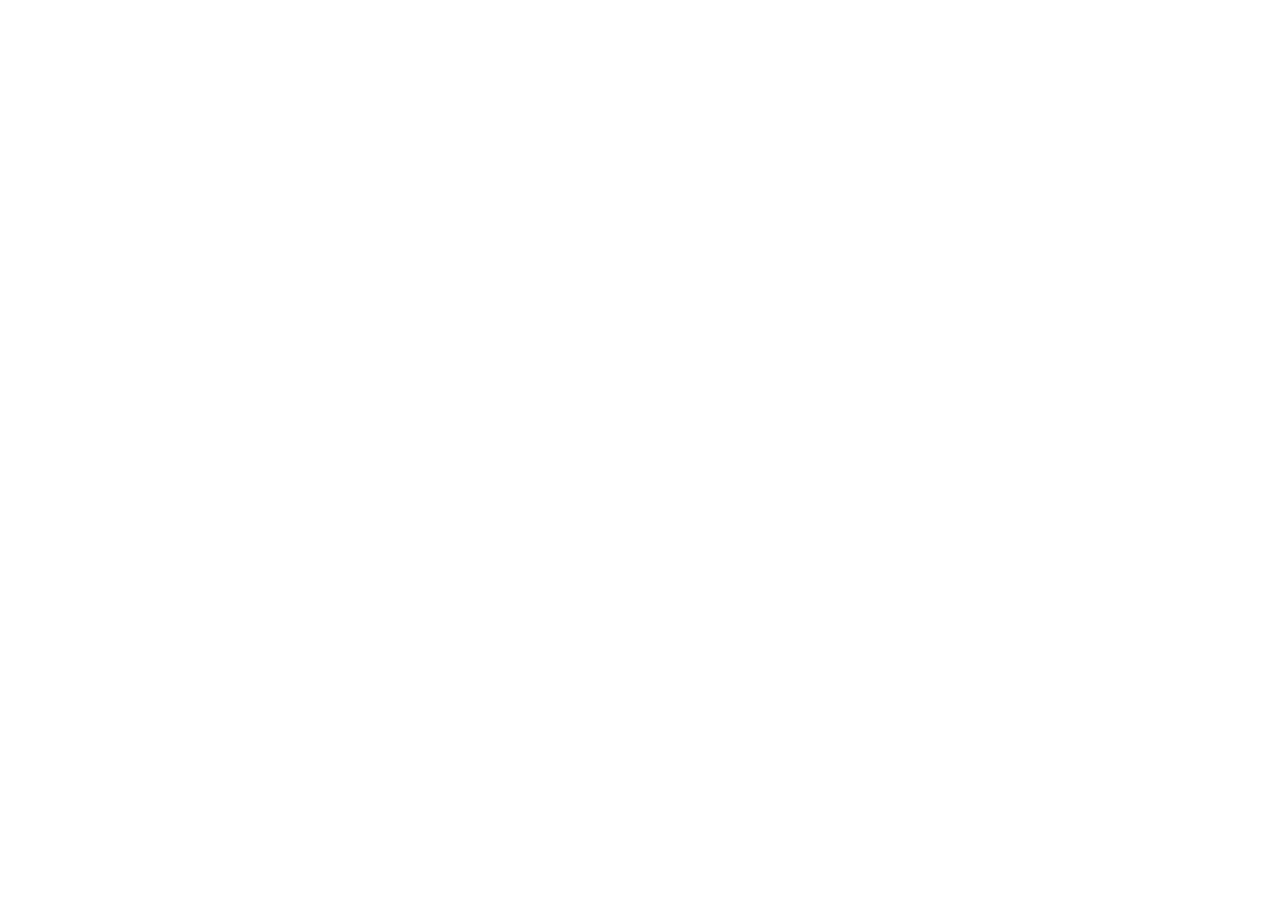
==== html/index.html @ 02416095 "estructura basica" ====
<!DOCTYPE html>
<html lang="en">
<head>
    <meta charset="UTF-8">
    <meta name="viewport" content="width=device-width, initial-scale=1.0">
    <link rel="stylesheet" href="../css/styles.css">
    <title>pagina personal</title>
</head>
<body>

</body>
</html>
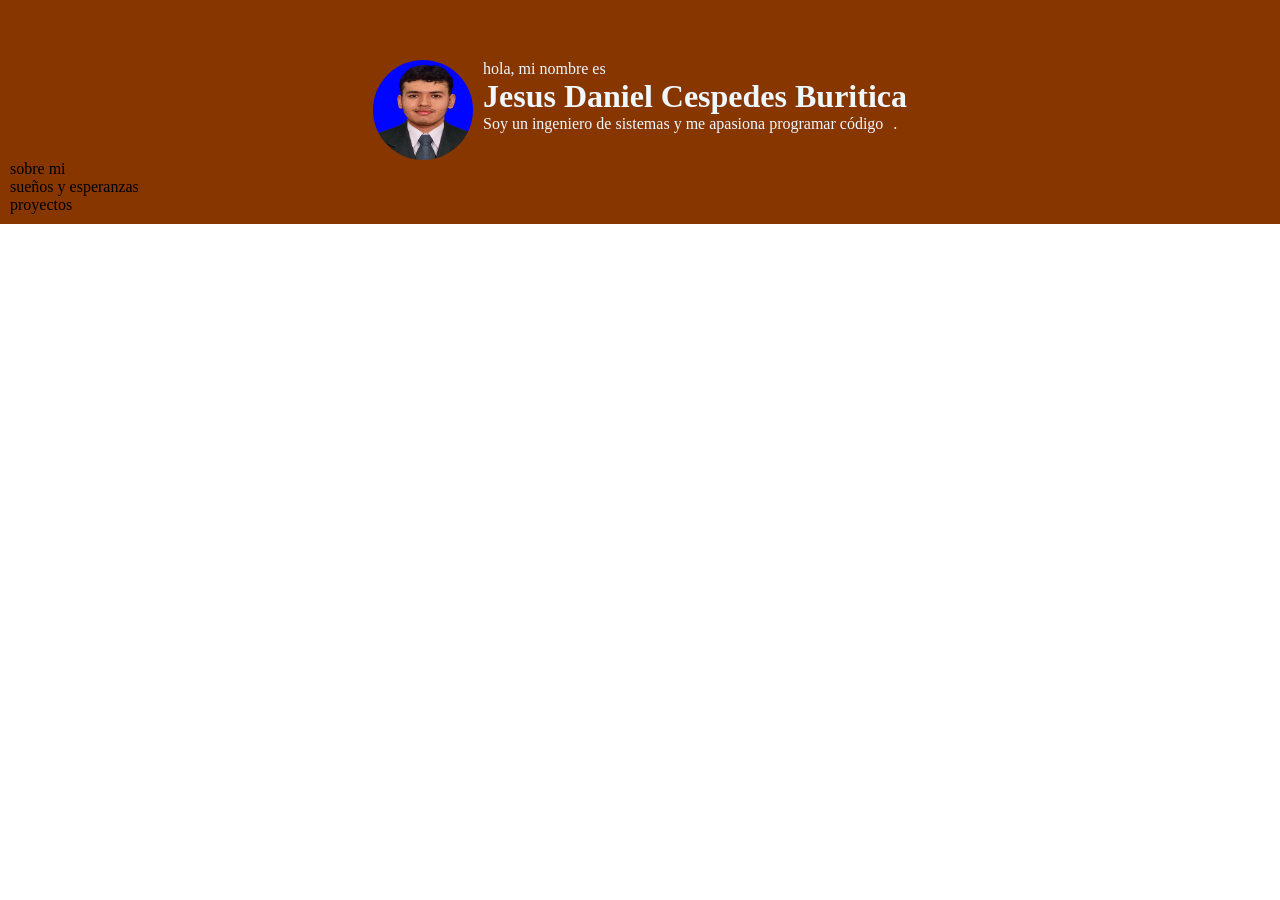
==== commit 46a11eb5: "se agregaron nuevos elementos base para seguir trabajando con ello" ====
--- a/html/index.html
+++ b/html/index.html
@@ -1,12 +1,48 @@
 <!DOCTYPE html>
 <html lang="en">
+
 <head>
-    <meta charset="UTF-8">
-    <meta name="viewport" content="width=device-width, initial-scale=1.0">
-    <link rel="stylesheet" href="../css/styles.css">
+    <meta charset="UTF-8" />
+    <meta name="viewport" content="width=device-width, initial-scale=1.0" />
+    <link rel="stylesheet" href="../css/styles.css" />
     <title>pagina personal</title>
-</head>
-<body>
+    </head>
+    
+    <body>
+      <div class="container">
+        <nav>
+        </nav>
+        <div class="primera">
+            <img class="img-cir"
+                src="../imagenes/DSC_8199 copia (1).jpg"
+                alt="foto" />
+            <div class="primera-v2">
+                <p>hola, mi nombre es</p>
+                <h1>Jesus Daniel Cespedes Buritica</h1>
+                <p>
+                    Soy un ingeniero de sistemas y me apasiona programar <a href="">código</a>.
+                </p>
+            </div>
+    
+        </div>
+        <div>
+        <div>
+            <p class="titulo">sobre mi</p>
+        </div>
+        <div>
+            <p class="titulo">sueños y esperanzas</p>
+        </div>
+        <div>
+            <p class="titulo">proyectos</p>
+        </div>
+        <div>
+            <p class="titulo"></p>
+        </div>
+        <div>
+            <p class="titulo"></p>
+        </div>
+    </div>
+      </div>
+</body>
 
-</body>
 </html>
--- a/css/styles.css
+++ b/css/styles.css
@@ -0,0 +1,34 @@
+* {
+    margin: 0;
+    padding: 0;
+    box-sizing: border-box;
+}
+
+
+a{
+    text-decoration: none;
+    color: inherit;
+    margin-right: 10px;
+}
+.container{
+    background-color: rgb(135, 54, 0);
+    padding: 10px;
+    /* background-color:rgb(231 229 228 / var(--tw-bg-opacity)) */
+}
+.primera{
+    margin-top:50px ;
+    display: flex;
+    flex-direction: row;
+    justify-content: center;
+    color: aliceblue;
+}
+
+.img-cir{
+    height: 100px;
+    width: 100px;
+    margin-right:10px ;
+    border-radius: 50px;
+}
+.primera-v2{
+    flex-direction: column;
+}
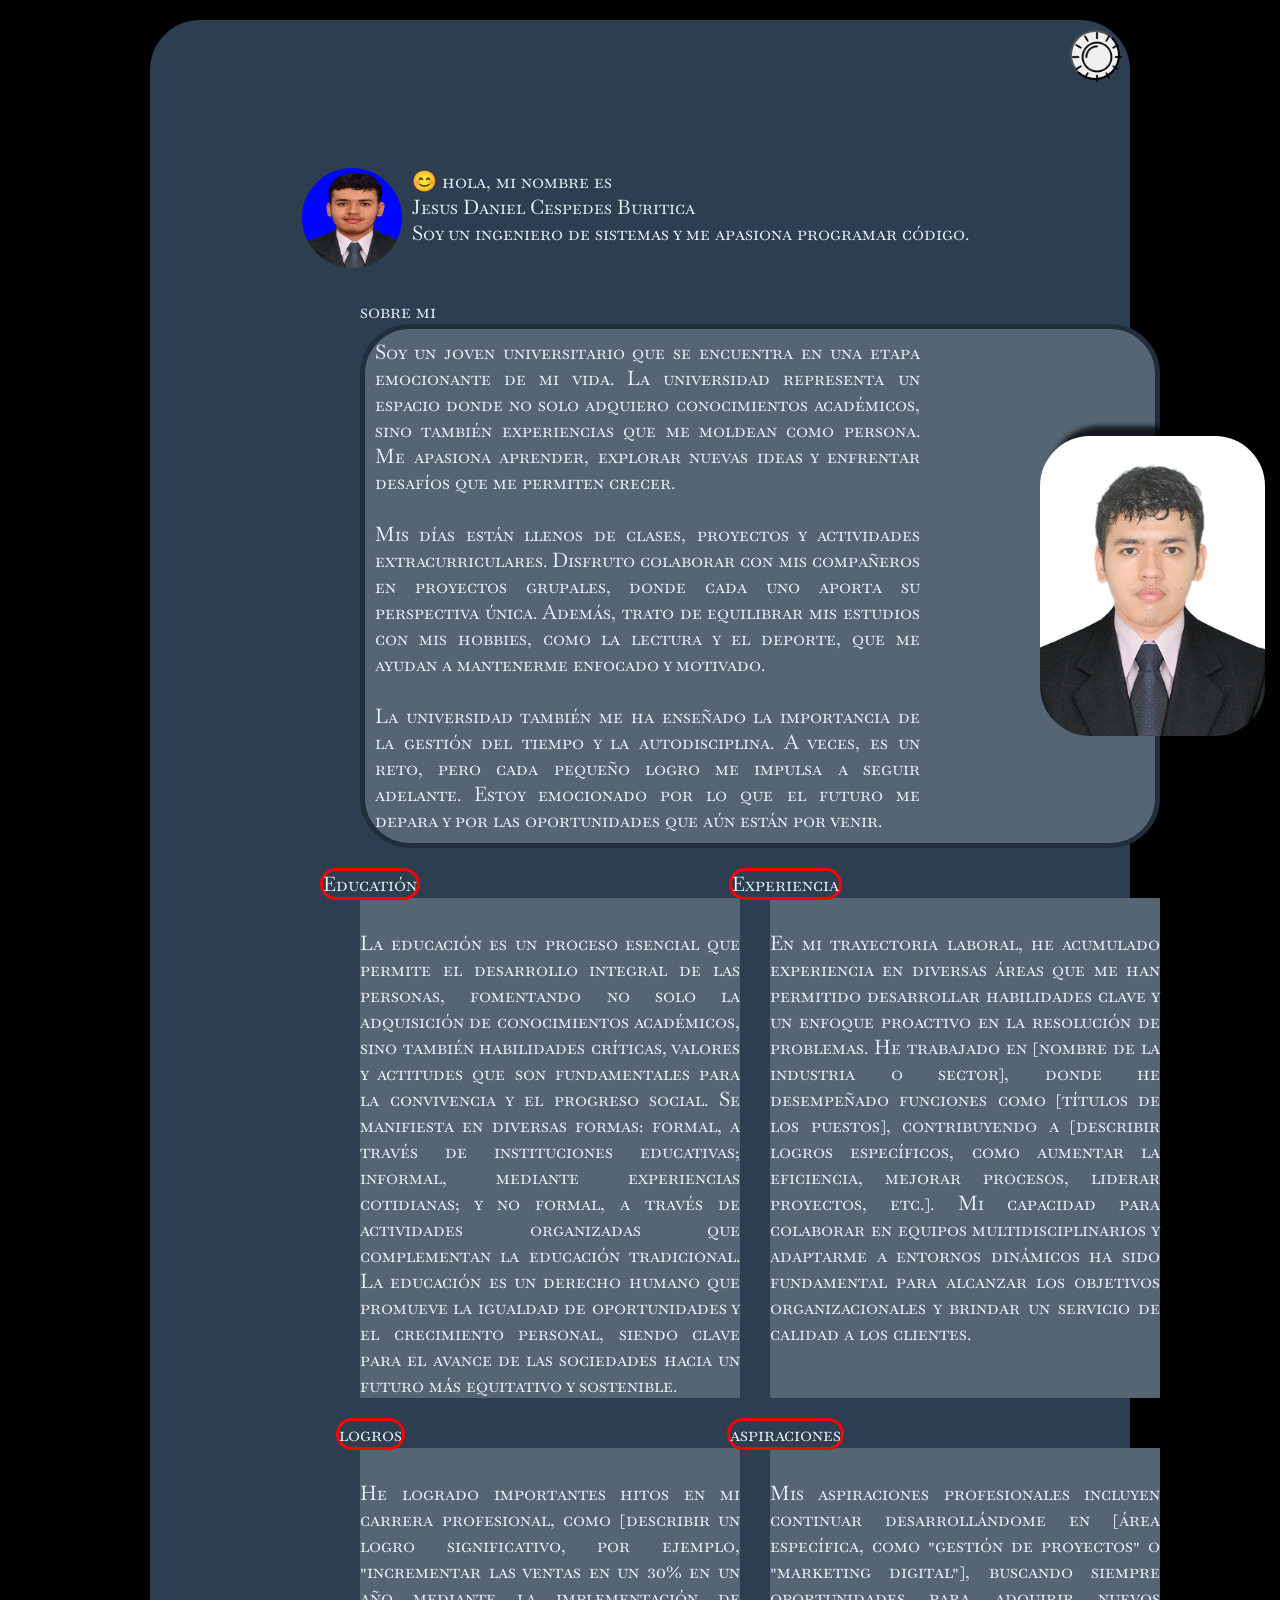
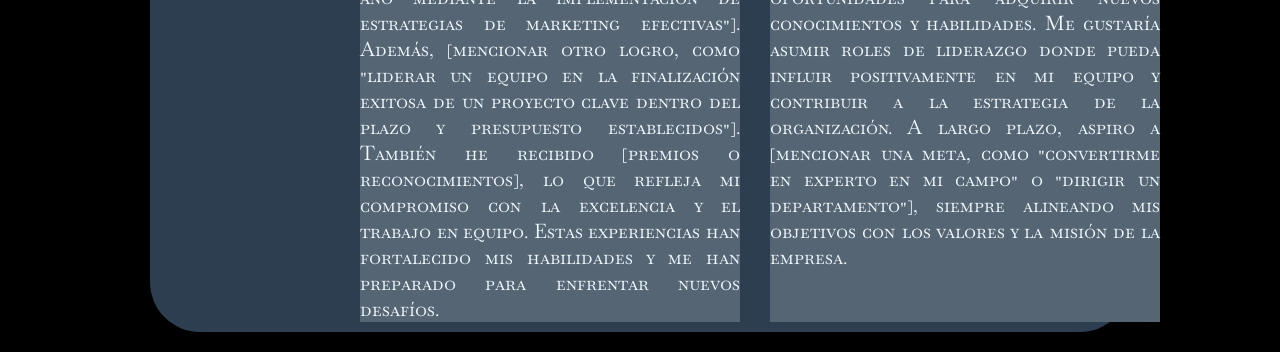
==== commit cd073b64: "se agrego un archivo js con algunas funciones interativas utilizando lo aprendido en poe" ====
--- a/html/index.html
+++ b/html/index.html
@@ -5,44 +5,124 @@
     <meta charset="UTF-8" />
     <meta name="viewport" content="width=device-width, initial-scale=1.0" />
     <link rel="stylesheet" href="../css/styles.css" />
+    <link rel="preconnect" href="https://fonts.googleapis.com">
+    <link class="emo-ico" rel="icon"
+        href="data:image/svg+xml,<svg xmlns='http://www.w3.org/2000/svg' viewBox='0 0 100 100'><text y='.9em' font-size='90'>😊</text></svg>">
+    <link rel="preconnect" href="https://fonts.gstatic.com" crossorigin>
+    <link href="https://fonts.googleapis.com/css2?family=Baskervville+SC&display=swap" rel="stylesheet">
     <title>pagina personal</title>
-    </head>
-    
-    <body>
-      <div class="container">
-        <nav>
-        </nav>
-        <div class="primera">
-            <img class="img-cir"
-                src="../imagenes/DSC_8199 copia (1).jpg"
-                alt="foto" />
-            <div class="primera-v2">
-                <p>hola, mi nombre es</p>
-                <h1>Jesus Daniel Cespedes Buritica</h1>
-                <p>
-                    Soy un ingeniero de sistemas y me apasiona programar <a href="">código</a>.
-                </p>
+</head>
+
+<body>
+    <div class="cont">
+        <div class="container">
+            <nav>
+                <ul>
+                    <!-- <li><a href="#">Home</a></li>
+                    <li><a href="#">About</a></li>
+                    <li><a href="#">Projects</a></li>
+                    <li><a href="#">Contact</a></li> -->
+                    <li> <button class="img-botton " type="button" onclick="alert('¡Botón clickeado!')"><img
+                                class="img-botton" src="../imagenes/sun_7617300.png" alt=""></li>
+                </ul>
+            </nav>
+            <div class="container-2">
+                <img class="img-cir" src="../imagenes/DSC_8199 copia (1).jpg" alt="foto" />
+                <div class="primera-v22">
+                    <p> <span class="emo" type="button"">😊</> hola, mi nombre es</p>
+                    <h1>Jesus Daniel Cespedes Buritica</h1>
+                    <p>
+                        Soy un ingeniero de sistemas y me apasiona programar <a class="code"
+                            href="https://github.com/zak-spec/Mi-persona">código.</a>
+                    </p>
+                </div>
             </div>
-    
+            <div class="container-3">
+                <p>sobre mi</p>
+                <div class="container-v32">
+                    <p class="t">
+                        Soy un joven universitario que se encuentra en una etapa emocionante de mi vida. La universidad
+                        representa
+                        un espacio donde no solo adquiero conocimientos académicos, sino también experiencias que me
+                        moldean como
+                        persona. Me apasiona aprender, explorar nuevas ideas y enfrentar desafíos que me permiten
+                        crecer. <br><br>
+
+                        Mis días están llenos de clases, proyectos y actividades extracurriculares. Disfruto colaborar
+                        con mis
+                        compañeros en proyectos grupales, donde cada uno aporta su perspectiva única. Además, trato de
+                        equilibrar
+                        mis estudios con mis hobbies, como la lectura y el deporte, que me ayudan a mantenerme enfocado
+                        y motivado.
+                        <br><br>
+                        La universidad también me ha enseñado la importancia de la gestión del tiempo y la
+                        autodisciplina. A veces,
+                        es un reto, pero cada pequeño logro me impulsa a seguir adelante. Estoy emocionado por lo que el
+                        futuro me
+                        depara y por las oportunidades que aún están por venir.
+                    </p>
+                    <img class="img-nor" src="../imagenes/9f741258-84af-4cb3-830f-967bfd6308af.jpg" alt="">
+                </div>
+            </div>
+            <div class="container-4">
+                <div class="uno">
+                    <p class="titulo">Educatión</p>
+                    <p>La educación es un proceso esencial que permite el desarrollo integral de las personas,
+                        fomentando no solo la adquisición de conocimientos académicos, sino también habilidades
+                        críticas, valores y actitudes que son fundamentales para la convivencia y el progreso social. Se
+                        manifiesta en diversas formas: formal, a través de instituciones educativas; informal, mediante
+                        experiencias cotidianas; y no formal, a través de actividades organizadas que complementan la
+                        educación tradicional. La educación es un derecho humano que promueve la igualdad de
+                        oportunidades y el crecimiento personal, siendo clave para el avance de las sociedades hacia un
+                        futuro más equitativo y sostenible.
+
+                    </p>
+                    <p></p>
+                </div>
+                <div class="dos">
+                    <p class="titulo">Experiencia</p>
+                    <p>En mi trayectoria laboral, he acumulado experiencia en diversas áreas que me han permitido
+                        desarrollar habilidades clave y un enfoque proactivo en la resolución de problemas. He trabajado
+                        en [nombre de la industria o sector], donde he desempeñado funciones como [títulos de los
+                        puestos], contribuyendo a [describir logros específicos, como aumentar la eficiencia, mejorar
+                        procesos, liderar proyectos, etc.]. Mi capacidad para colaborar en equipos multidisciplinarios y
+                        adaptarme a entornos dinámicos ha sido fundamental para alcanzar los objetivos organizacionales
+                        y brindar un servicio de calidad a los clientes.
+
+                    </p>
+
+                </div>
+                <div class="tres">
+                    <p class="titulo">logros</p>
+                    <p>He logrado importantes hitos en mi carrera profesional, como [describir un logro significativo,
+                        por ejemplo, "incrementar las ventas en un 30% en un año mediante la implementación de
+                        estrategias de marketing efectivas"]. Además, [mencionar otro logro, como "liderar un equipo en
+                        la finalización exitosa de un proyecto clave dentro del plazo y presupuesto establecidos"].
+                        También he recibido [premios o reconocimientos], lo que refleja mi compromiso con la excelencia
+                        y el trabajo en equipo. Estas experiencias han fortalecido mis habilidades y me han preparado
+                        para enfrentar nuevos desafíos.
+
+                    </p>
+
+                </div>
+                <div class="cuatro">
+                    <p class="titulo">aspiraciones</p>
+                    <p>Mis aspiraciones profesionales incluyen continuar desarrollándome en [área específica, como
+                        "gestión de proyectos" o "marketing digital"], buscando siempre oportunidades para adquirir
+                        nuevos conocimientos y habilidades. Me gustaría asumir roles de liderazgo donde pueda influir
+                        positivamente en mi equipo y contribuir a la estrategia de la organización. A largo plazo,
+                        aspiro a [mencionar una meta, como "convertirme en experto en mi campo" o "dirigir un
+                        departamento"], siempre alineando mis objetivos con los valores y la misión de la empresa.
+
+                    </p>
+
+                </div>
+            </div>
         </div>
-        <div>
-        <div>
-            <p class="titulo">sobre mi</p>
-        </div>
-        <div>
-            <p class="titulo">sueños y esperanzas</p>
-        </div>
-        <div>
-            <p class="titulo">proyectos</p>
-        </div>
-        <div>
-            <p class="titulo"></p>
-        </div>
-        <div>
-            <p class="titulo"></p>
-        </div>
+        <script src="../js/scripts.js"></script>
+
     </div>
-      </div>
+
 </body>
 
 </html>
--- a/css/styles.css
+++ b/css/styles.css
@@ -1,7 +1,12 @@
 * {
     margin: 0;
-    padding: 0;
+    padding: 0px;
     box-sizing: border-box;
+    font-size: 20px;
+    color: aliceblue;
+    font-family: "Baskervville SC", serif;
+    font-weight: 400;
+    font-style: normal;
 }
 
 
@@ -10,12 +15,37 @@
     color: inherit;
     margin-right: 10px;
 }
+ul {
+    display: flex;
+    flex-direction: row;
+    list-style: none;
+    gap: 200px;
+    justify-content: end;
+
+}
+.cont{
+    /* width: 100%;
+    height: 100%; */
+    padding: 20px;
+    padding-left: 150px;
+    background-color: rgb(0, 0, 0);
+    padding-right: 150px;
+}
 .container{
-    background-color: rgb(135, 54, 0);
+    background-color: rgb(44, 62, 80);
     padding: 10px;
-    /* background-color:rgb(231 229 228 / var(--tw-bg-opacity)) */
+    /* height: 100vh; */
+    display: flex;
+    /* justify-content: center; 
+    align-items: center;  */
+    flex-direction: column;
+    border-radius: 50px;
+    gap: 30px;
 }
-.primera{
+
+.container-2{
+    /* position: relative;
+    bottom: 300px; */
     margin-top:50px ;
     display: flex;
     flex-direction: row;
@@ -29,6 +59,119 @@
     margin-right:10px ;
     border-radius: 50px;
 }
-.primera-v2{
+.primera-v22{
     flex-direction: column;
+}
+/* .container-3{
+    display: flex;
+    flex-direction: column;
+    justify-content: center;
+    gap: 10px;
+} */
+.container-4 {
+    position: relative;
+    left: 200px;
+    display: grid;
+    grid-template-areas:
+        "uno dos"
+        "tres cuatro";
+    grid-template-columns: auto;
+    grid-template-rows: auto;
+    width: 800px;
+    gap: 30px;
+}
+
+.uno {
+
+    grid-area: uno;
+}
+
+.dos {
+    grid-area: dos;
+}
+
+.tres {
+    grid-area: tres;
+}
+
+.cuatro {
+    grid-area: cuatro;
+}
+
+.uno, .dos,.tres,.cuatro{
+    /* margin-top: 10px; */
+    display: flex;
+    flex-direction: column;
+    justify-items: center;
+    align-items: center;
+    /* height: 100px; 
+    width: 400px;  */
+    background-color: rgb(86, 101, 115);
+    gap: 0px;
+    padding: 0px;
+    text-align: justify; /* Justificar el texto */
+    margin-top: 20px;
+
+
+}
+
+.titulo{
+    border: solid red;
+    position: relative;
+    right: 180px;
+    bottom: 30px;
+    font-size: 20px;
+    color: aliceblue;
+    border-radius: 50px;
+}
+.img-nor {
+    position: relative;
+    left: 120px;
+    height: 300px;
+    width: 300px;
+    float: left;
+    border-radius: 50px;
+    -webkit-box-shadow: 9px -10px 5px 0px rgba(0,0,0,0.75);
+    -moz-box-shadow: 9px -10px 5px 0px rgba(0,0,0,0.75);
+    box-shadow: 9px -10px 5px 0px rgba(0,0,0,0.75);
+}
+.container-3{
+    width: 500px;
+    margin-left: 200px;
+    width: 800px;
+}
+
+.container-v32{
+    display: flex;
+    flex-direction: row;
+    justify-content: center;
+    align-items: center;
+    /* gap: 10px; */
+    /* margin-top: 10px; */
+    border: solid rgb(33, 47, 61 );
+    border-width: 5px; /* Ajusta el grosor del borde */  
+    border-radius: 50px;
+    padding: 10px;
+    background-color: rgb(86, 101, 115);
+}
+
+.t{
+    padding-right: 0px;
+    text-align: justify;
+}
+
+.img-botton {
+    height: 50px;
+    width: 50px;
+    /* border: solid red; */
+    border-radius: 50px;
+    cursor: pointer;
+
+}
+.emo{
+    border-radius: 100px;
+    cursor: pointer;
+}
+.code{
+    cursor: help;
 }
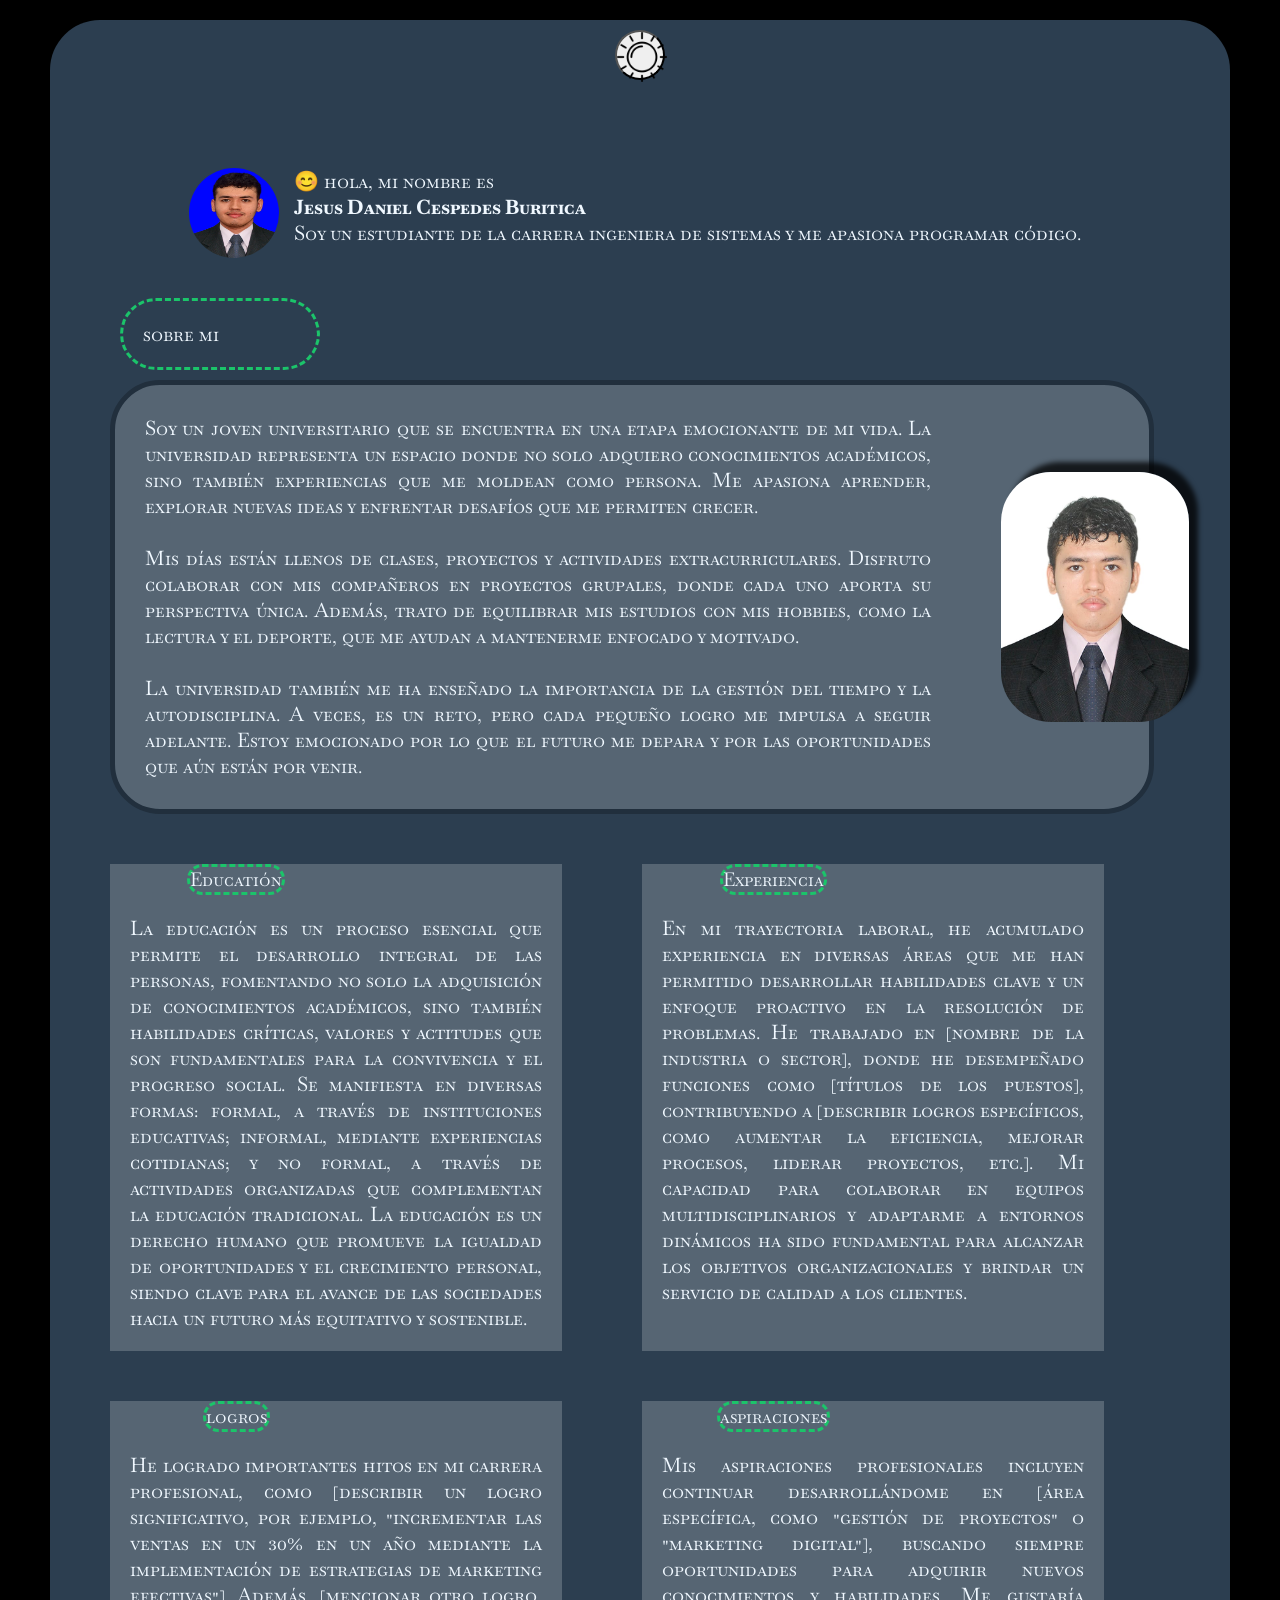
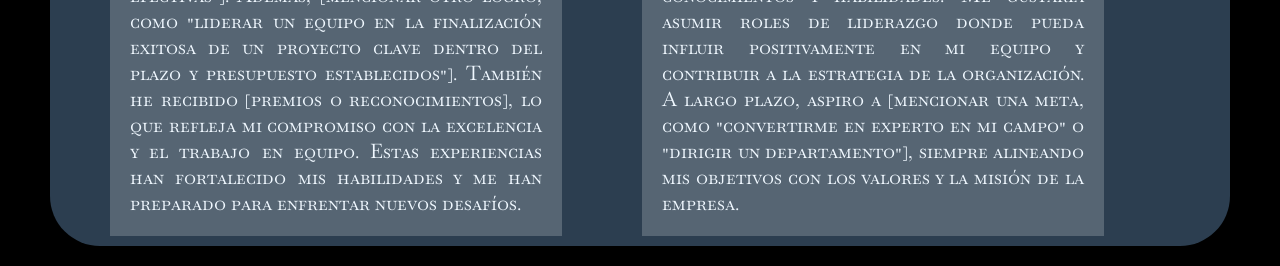
==== commit e087ff83: "nuevas funciones en js" ====
--- a/html/index.html
+++ b/html/index.html
@@ -14,7 +14,9 @@
 </head>
 
 <body>
+
     <div class="cont">
+        <canvas id="c"></canvas>
         <div class="container">
             <nav>
                 <ul>
@@ -29,16 +31,17 @@
             <div class="container-2">
                 <img class="img-cir" src="../imagenes/DSC_8199 copia (1).jpg" alt="foto" />
                 <div class="primera-v22">
-                    <p> <span class="emo" type="button"">😊</> hola, mi nombre es</p>
+                    <p> <span class="emo">😊</span> hola, mi nombre es</p>
                     <h1>Jesus Daniel Cespedes Buritica</h1>
                     <p>
-                        Soy un ingeniero de sistemas y me apasiona programar <a class="code"
-                            href="https://github.com/zak-spec/Mi-persona">código.</a>
+                        Soy un estudiante de la carrera ingeniera de sistemas y me apasiona programar <a class="code"
+                            href="">código.</a>
                     </p>
+                    <!-- https://github.com/zak-spec/Mi-persona -->
                 </div>
             </div>
             <div class="container-3">
-                <p>sobre mi</p>
+                <p class="sobre_mi">sobre mi</p>
                 <div class="container-v32">
                     <p class="t">
                         Soy un joven universitario que se encuentra en una etapa emocionante de mi vida. La universidad
--- a/css/styles.css
+++ b/css/styles.css
@@ -1,73 +1,86 @@
+/* Importar fuentes desde Google Fonts */
+@import url('https://fonts.googleapis.com/css2?family=Heebo:wght@100..900&family=Mingzat&family=Noto+Sans+Hanunoo&family=Pixelify+Sans:wght@400..700&display=swap');
+
+/* Estilos generales */
 * {
     margin: 0;
-    padding: 0px;
+    padding: 0;
     box-sizing: border-box;
     font-size: 20px;
-    color: aliceblue;
+  
+}
+
+body {
     font-family: "Baskervville SC", serif;
     font-weight: 400;
     font-style: normal;
-}
-
-
-a{
+    background: black; /* Fondo negro para el cuerpo */
+    color: aliceblue;
+    opacity: 10; /* 50% de transparencia */
+
+}
+
+a {
     text-decoration: none;
     color: inherit;
     margin-right: 10px;
 }
+
 ul {
     display: flex;
     flex-direction: row;
     list-style: none;
-    gap: 200px;
-    justify-content: end;
-
-}
-.cont{
-    /* width: 100%;
-    height: 100%; */
-    padding: 20px;
-    padding-left: 150px;
-    background-color: rgb(0, 0, 0);
-    padding-right: 150px;
-}
-.container{
+    gap: 200px; /* Espacio entre elementos de la lista */
+    justify-content: end; /* Alinear a la derecha */
+}
+
+.cont {
+    position: relative;
+    padding: 20px 150px; /* Padding superior/inferior y lateral */
+    overflow: hidden; /* Evitar barras de desplazamiento */
+    z-index: 1;
+}
+
+#c {
+    position: absolute; /* Para que el canvas se superponga al div */
+    top: 0;
+    left: 0;
+    z-index: 0; /* Asegura que el canvas esté detrás del contenido */
+    height: 100%;
+}
+
+.container {
+    position: relative;
     background-color: rgb(44, 62, 80);
     padding: 10px;
-    /* height: 100vh; */
-    display: flex;
-    /* justify-content: center; 
-    align-items: center;  */
+    display: flex;
     flex-direction: column;
     border-radius: 50px;
     gap: 30px;
-}
-
-.container-2{
-    /* position: relative;
-    bottom: 300px; */
-    margin-top:50px ;
+    z-index: 1;
+}
+
+.container-2 {
+    margin-top: 50px;
     display: flex;
     flex-direction: row;
     justify-content: center;
-    color: aliceblue;
-}
-
-.img-cir{
+}
+.code:hover {
+    color: #00ff00; /* Color verde */
+}
+.img-cir {
     height: 100px;
     width: 100px;
-    margin-right:10px ;
-    border-radius: 50px;
-}
-.primera-v22{
+    margin-right: 30px;
+    border-radius: 50px;
+    transition: transform 0.5s ease; /* Suavizar la transición */
+}
+
+.primera-v22 {
     flex-direction: column;
 }
-/* .container-3{
-    display: flex;
-    flex-direction: column;
-    justify-content: center;
-    gap: 10px;
-} */
+
 .container-4 {
     position: relative;
     left: 200px;
@@ -82,7 +95,6 @@
 }
 
 .uno {
-
     grid-area: uno;
 }
 
@@ -98,32 +110,27 @@
     grid-area: cuatro;
 }
 
-.uno, .dos,.tres,.cuatro{
-    /* margin-top: 10px; */
+.uno, .dos, .tres, .cuatro {
     display: flex;
     flex-direction: column;
     justify-items: center;
     align-items: center;
-    /* height: 100px; 
-    width: 400px;  */
     background-color: rgb(86, 101, 115);
-    gap: 0px;
-    padding: 0px;
+    gap: 0;
+    padding: 20px; /* Padding interno */
     text-align: justify; /* Justificar el texto */
     margin-top: 20px;
-
-
-}
-
-.titulo{
-    border: solid red;
+}
+
+.titulo {
+    border: dashed rgb(27, 196, 106);
     position: relative;
     right: 180px;
     bottom: 30px;
     font-size: 20px;
-    color: aliceblue;
-    border-radius: 50px;
-}
+    border-radius: 50px;
+}
+
 .img-nor {
     position: relative;
     left: 120px;
@@ -131,47 +138,168 @@
     width: 300px;
     float: left;
     border-radius: 50px;
-    -webkit-box-shadow: 9px -10px 5px 0px rgba(0,0,0,0.75);
-    -moz-box-shadow: 9px -10px 5px 0px rgba(0,0,0,0.75);
-    box-shadow: 9px -10px 5px 0px rgba(0,0,0,0.75);
-}
-.container-3{
-    width: 500px;
-    margin-left: 200px;
-    width: 800px;
-}
-
-.container-v32{
+    box-shadow: 9px -10px 5px 0px rgba(0, 0, 0, 0.75);
+}
+
+.container-3 {
+    width: 800px; /* Ancho de la tercera contenedor */
+    margin-left: 200px; /* Margen izquierdo */
+}
+
+.container-v32 {
     display: flex;
     flex-direction: row;
     justify-content: center;
     align-items: center;
-    /* gap: 10px; */
-    /* margin-top: 10px; */
-    border: solid rgb(33, 47, 61 );
-    border-width: 5px; /* Ajusta el grosor del borde */  
-    border-radius: 50px;
-    padding: 10px;
+    border: solid rgb(33, 47, 61);
+    border-width: 5px; /* Grosor del borde */
+    border-radius: 50px;
+    padding: 20px; /* Padding interno */
     background-color: rgb(86, 101, 115);
 }
-
-.t{
-    padding-right: 0px;
+.sobre_mi {
+width: 200px;
+    border: dashed rgb(27, 196, 106);
+    padding-right: 0;
     text-align: justify;
+    padding: 20px; /* Padding interno */
+border-radius: 50px;
+margin: 10px;
+}
+.t {
+
+    padding-right: 0;
+    text-align: justify;
+    padding: 20px; /* Padding interno */
 }
 
 .img-botton {
     height: 50px;
     width: 50px;
-    /* border: solid red; */
     border-radius: 50px;
     cursor: pointer;
-
-}
-.emo{
+}
+
+.emo {
     border-radius: 100px;
     cursor: pointer;
 }
-.code{
+
+.code {
     cursor: help;
-}+}
+
+canvas {
+    display: block; /* Mostrar el canvas como bloque */
+}
+
+.img-cir:hover {
+    transform: scale(1.5); /* Agrandar el círculo al 150% de su tamaño original */
+    margin-right: 30px; /* Margen derecho al hacer hover */
+}
+
+
+@media only screen and (max-width: 599px) {
+    ul {
+        flex-direction: column; /* Cambiar a columna en móviles */
+        gap: 20px; /* Reducir el espacio entre elementos */
+        justify-content: center; /* Centrar elementos */
+    }
+
+    .cont {
+        padding-left: 20px; /* Reducir el padding */
+        padding-right: 20px; /* Reducir el padding */
+    }
+
+    .container-4 {
+        left: 0; /* Alinear a la izquierda */
+        width: 100%; /* Ancho completo */
+        grid-template-areas:
+            "uno"
+            "dos"
+            "tres"
+            "cuatro"; /* Cambiar a una sola columna */
+    }
+
+    .img-cir {
+        height: 80px; /* Reducir tamaño de imagen */
+        width: 80px; /* Reducir tamaño de imagen */
+        margin-right: 0; /* Eliminar margen derecho */
+        margin-bottom: 10px; /* Añadir margen inferior */
+    }
+
+    .titulo {
+        right: 0; /* Alinear a la derecha */
+        bottom: 0; /* Alinear a la parte inferior */
+        font-size: 18px; /* Reducir tamaño de fuente */
+    }
+
+    .img-nor {
+        left: 0; /* Alinear a la izquierda */
+        height: 200px; /* Reducir tamaño de imagen */
+        width: 200px; /* Reducir tamaño de imagen */
+    }
+
+    .container-3 {
+        width: 100%; /* Ancho completo */
+        margin-left: 0; /* Eliminar margen izquierdo */
+    }
+
+    .container-v32 {
+        flex-direction: column; /* Cambiar a columna en móviles */
+        padding: 5px; /* Reducir padding */
+    }
+
+}
+/* Estilos para tablets */
+@media only screen and (min-width: 601px) and (max-width: 1314px) {
+    ul {
+        flex-direction: row; /* Mantener en fila para tablets */
+        gap: 50px; /* Ajustar el espacio entre elementos */
+        justify-content: center; /* Centrar elementos */
+    }
+
+    .cont {
+        padding-left: 50px; /* Ajustar el padding izquierdo */
+        padding-right: 50px; /* Ajustar el padding derecho */
+    }
+
+    .container-4 {
+        left: 0; /* Alinear a la izquierda */
+        width: 90%; /* Ancho casi completo */
+        grid-template-areas: 
+            "uno dos"
+            "tres cuatro"; /* Mantener la estructura de dos columnas */
+    }
+
+    .img-cir {
+        height: 90px; /* Ajustar tamaño de imagen */
+        width: 90px; /* Ajustar tamaño de imagen */
+        margin-right: 15px; /* Ajustar margen derecho */
+    }
+
+    .titulo {
+        right: 100px; /* Ajustar posición a la derecha */
+        bottom: 20px; /* Ajustar posición desde abajo */
+        font-size: 19px; /* Ajustar tamaño de fuente */
+    }
+
+    .img-nor {
+        left: 50px; /* Ajustar posición a la izquierda */
+        height: 250px; /* Ajustar tamaño de imagen */
+        width: 250px; /* Ajustar tamaño de imagen */
+    }
+
+    .container-3 {
+        width: 90%; /* Ancho casi completo */
+        margin-left: 0; /* Eliminar margen izquierdo */
+    }
+
+    .container-v32 {
+        flex-direction: row; /* Mantener en fila para tablets */
+        padding: 10px; /* Ajustar padding */
+    }
+    .uno,.dos,.tres,.cuatro,.container-3 {
+        margin-left: 50px; /* Ajustar padding */
+    }
+}
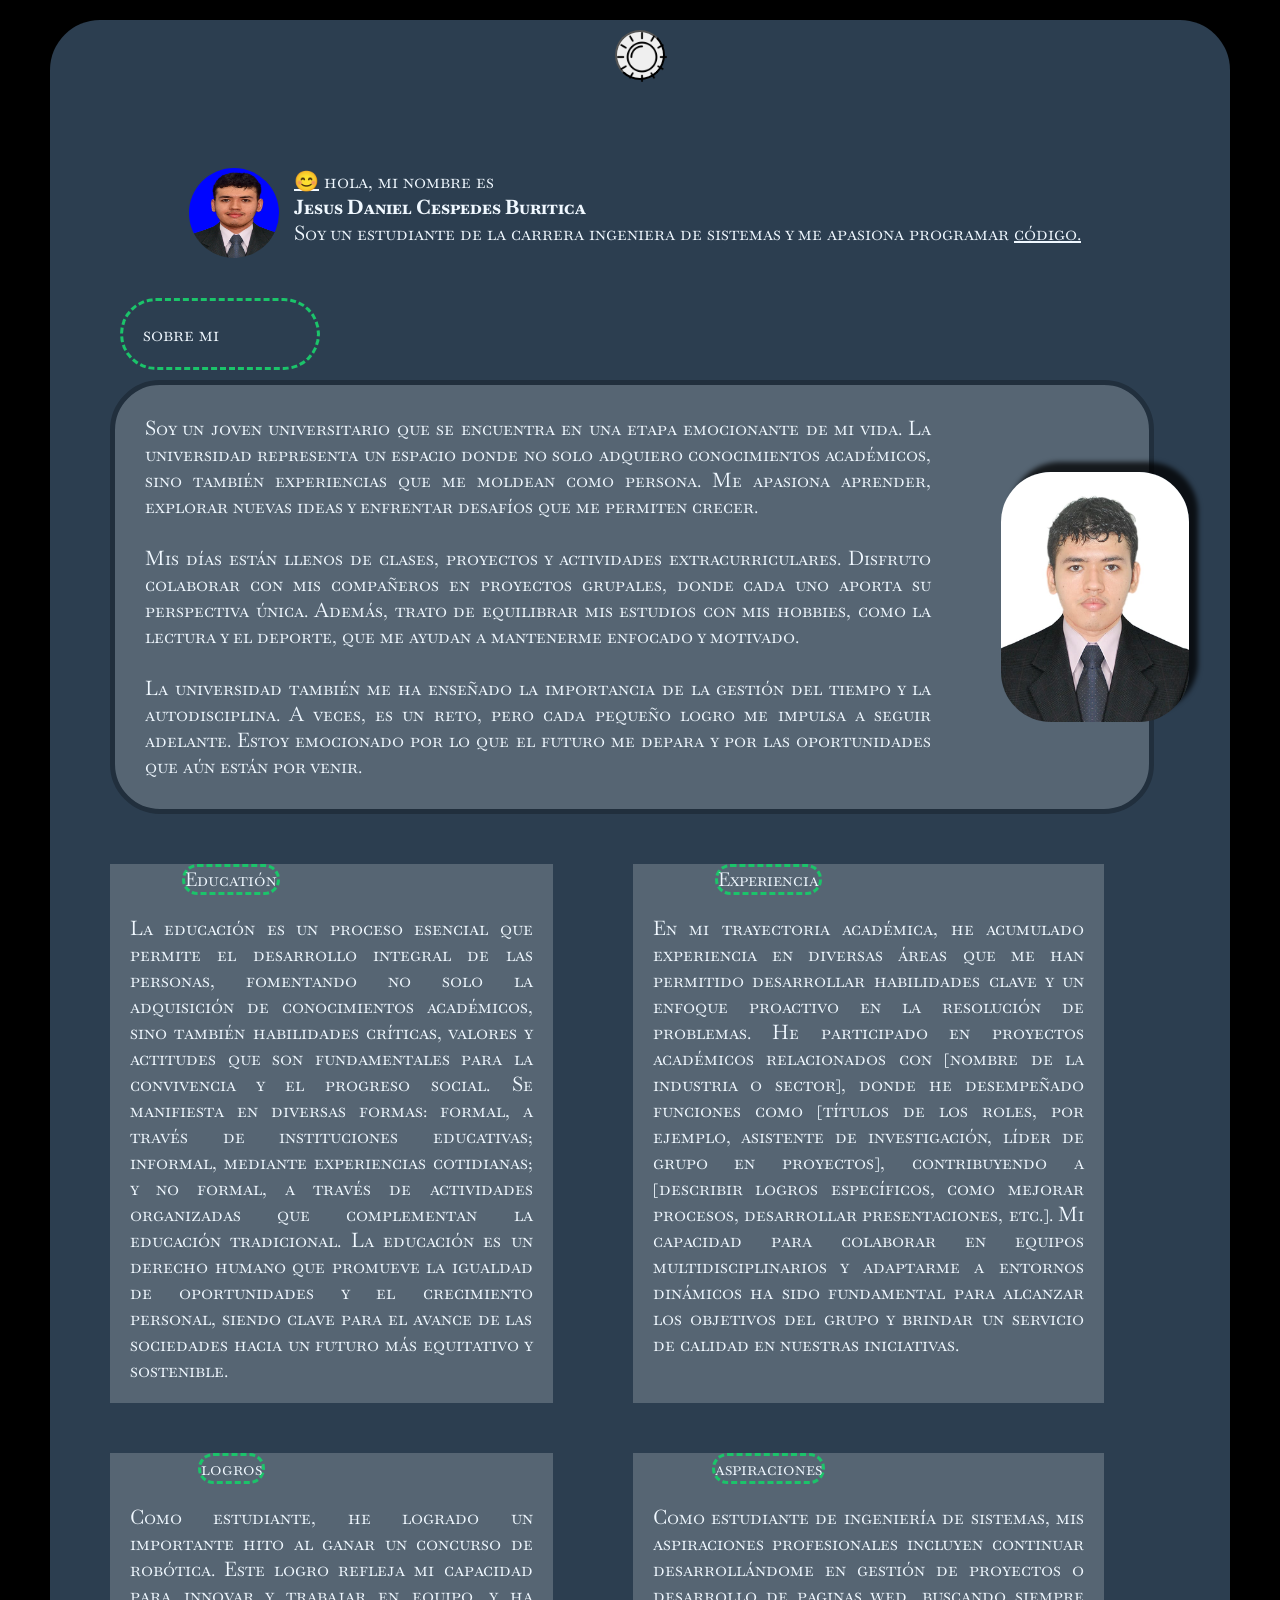
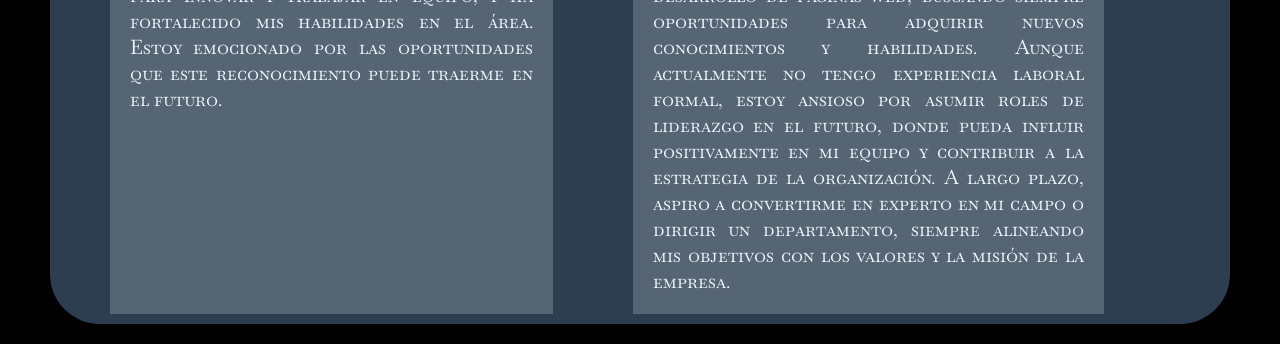
==== commit 18e18de6: "se agrego unas cosas a css y se agrego un mensaje en binario al profesor escondido" ====
--- a/html/index.html
+++ b/html/index.html
@@ -20,11 +20,8 @@
         <div class="container">
             <nav>
                 <ul>
-                    <!-- <li><a href="#">Home</a></li>
-                    <li><a href="#">About</a></li>
-                    <li><a href="#">Projects</a></li>
-                    <li><a href="#">Contact</a></li> -->
-                    <li> <button class="img-botton " type="button" onclick="alert('¡Botón clickeado!')"><img
+
+                    <li> <button class="img-botton " type="button" onclick="alert('verdad que te engañe ;-)')"><img
                                 class="img-botton" src="../imagenes/sun_7617300.png" alt=""></li>
                 </ul>
             </nav>
@@ -84,38 +81,41 @@
                 </div>
                 <div class="dos">
                     <p class="titulo">Experiencia</p>
-                    <p>En mi trayectoria laboral, he acumulado experiencia en diversas áreas que me han permitido
-                        desarrollar habilidades clave y un enfoque proactivo en la resolución de problemas. He trabajado
-                        en [nombre de la industria o sector], donde he desempeñado funciones como [títulos de los
-                        puestos], contribuyendo a [describir logros específicos, como aumentar la eficiencia, mejorar
-                        procesos, liderar proyectos, etc.]. Mi capacidad para colaborar en equipos multidisciplinarios y
-                        adaptarme a entornos dinámicos ha sido fundamental para alcanzar los objetivos organizacionales
-                        y brindar un servicio de calidad a los clientes.
+                    <p>En mi trayectoria académica, he acumulado experiencia en diversas áreas que me han permitido
+                        desarrollar habilidades clave y un enfoque proactivo en la resolución de problemas. He
+                        participado en proyectos académicos relacionados con [nombre de la industria o sector], donde he
+                        desempeñado funciones como [títulos de los roles, por ejemplo, asistente de investigación, líder
+                        de grupo en proyectos], contribuyendo a [describir logros específicos, como mejorar procesos,
+                        desarrollar presentaciones, etc.]. Mi capacidad para colaborar en equipos multidisciplinarios y
+                        adaptarme a entornos dinámicos ha sido fundamental para alcanzar los objetivos del grupo y
+                        brindar un servicio de calidad en nuestras iniciativas.
+
+
 
                     </p>
 
                 </div>
                 <div class="tres">
                     <p class="titulo">logros</p>
-                    <p>He logrado importantes hitos en mi carrera profesional, como [describir un logro significativo,
-                        por ejemplo, "incrementar las ventas en un 30% en un año mediante la implementación de
-                        estrategias de marketing efectivas"]. Además, [mencionar otro logro, como "liderar un equipo en
-                        la finalización exitosa de un proyecto clave dentro del plazo y presupuesto establecidos"].
-                        También he recibido [premios o reconocimientos], lo que refleja mi compromiso con la excelencia
-                        y el trabajo en equipo. Estas experiencias han fortalecido mis habilidades y me han preparado
-                        para enfrentar nuevos desafíos.
+                    <p>Como estudiante, he logrado un importante hito al ganar un concurso de robótica. Este logro
+                        refleja mi capacidad para innovar y trabajar en equipo, y ha fortalecido mis habilidades en el
+                        área. Estoy emocionado por las oportunidades que este reconocimiento puede traerme en el futuro.
+
+
 
                     </p>
 
                 </div>
                 <div class="cuatro">
                     <p class="titulo">aspiraciones</p>
-                    <p>Mis aspiraciones profesionales incluyen continuar desarrollándome en [área específica, como
-                        "gestión de proyectos" o "marketing digital"], buscando siempre oportunidades para adquirir
-                        nuevos conocimientos y habilidades. Me gustaría asumir roles de liderazgo donde pueda influir
-                        positivamente en mi equipo y contribuir a la estrategia de la organización. A largo plazo,
-                        aspiro a [mencionar una meta, como "convertirme en experto en mi campo" o "dirigir un
-                        departamento"], siempre alineando mis objetivos con los valores y la misión de la empresa.
+                    <p>Como estudiante de ingeniería de sistemas, mis aspiraciones profesionales incluyen continuar
+                        desarrollándome en gestión de proyectos o desarrollo de paginas wed, buscando siempre
+                        oportunidades para adquirir nuevos conocimientos y habilidades. Aunque actualmente no tengo
+                        experiencia laboral formal, estoy ansioso por asumir roles de liderazgo en el futuro, donde
+                        pueda influir positivamente en mi equipo y contribuir a la estrategia de la organización. A
+                        largo plazo, aspiro a convertirme en experto en mi campo o dirigir un departamento, siempre
+                        alineando mis objetivos con los valores y la misión de la empresa.
+
 
                     </p>
 
--- a/css/styles.css
+++ b/css/styles.css
@@ -183,10 +183,15 @@
 .emo {
     border-radius: 100px;
     cursor: pointer;
-}
+
+        text-decoration: underline;
+    
+}
+
 
 .code {
     cursor: help;
+    text-decoration: underline;
 }
 
 canvas {
